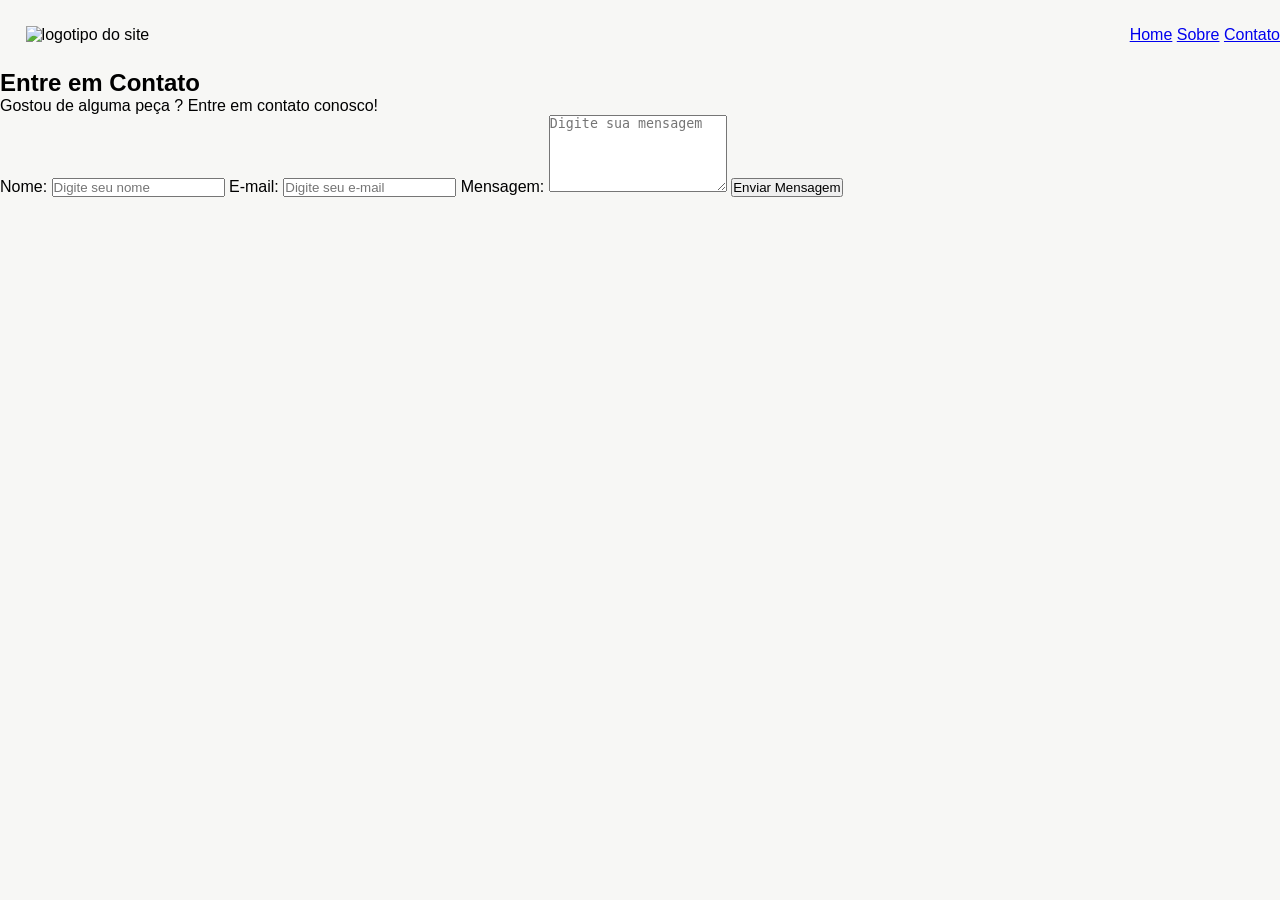
==== contato.html @ 35b37e24 "Add files via upload" ====
<!doctype html>
<html lang="pt-br">
<head>
<meta charset="UTF-8" />
<meta name="viewport" content="width=device-width, initial-scale=1.0" />
<title>Document</title>
<link rel="stylesheet" href="style.CSS" />
</head>
<body>
<header>
<img src="./assets/logo 2.png" alt="logotipo do site" />
<header class="topo">
<div class="top">
<nav class="menu">
<a href="index.html">Home</a>
<a href="sobre.html">Sobre</a>
<a href="contato.html">Contato</a>
</nav>
</div>
</header>
</header>
<!-- SEÇAO DE CONTATO -->
<section class="contato" id="contato">
<h2>Entre em Contato</h2>
<p>Gostou de alguma peça ? Entre em contato conosco!</p>
<form>
<label for="nome">Nome:</label>
<input type="text" id="nome" placeholder="Digite seu nome" />
<label for="email">E-mail:</label>
<input type="email" id="email" placeholder="Digite seu e-mail" />
<label for="mensagem">Mensagem:</label>
<textarea
         id="mensagem"
         rows="5"
         placeholder="Digite sua mensagem"
></textarea>
<button type="submit">Enviar Mensagem</button>
</form>
</section>
</body>
</html>
---- style.CSS ----
header{
    display: flex;
    justify-content: space-between;
    align-items: center;
}

nav ul{
    display: flex;
    gap: 3%;
    list-style: none;
    margin: 0%;
    padding: 0%;

}

.divCards {
    display: flex;
    flex-wrap: wrap;
    gap: 1%;
    justify-content: center;
}

.card {
    width: 45%;
    padding: 3%;
    box-sizing: border-box;
    border: 2px solid pink;
    border-radius: 50px;
    text-align: center;
}  




 *  {
    margin: 0;
    padding: 0;
    box-sizing: border-box;
}

html {
    scroll-behavior: smooth;
}

body {
    font-family: Arial, sans-serif;
    background-color: rgb(247, 247, 245);
}

header img {
   width: 25%;
   height: auto;
   margin: 2%;
}
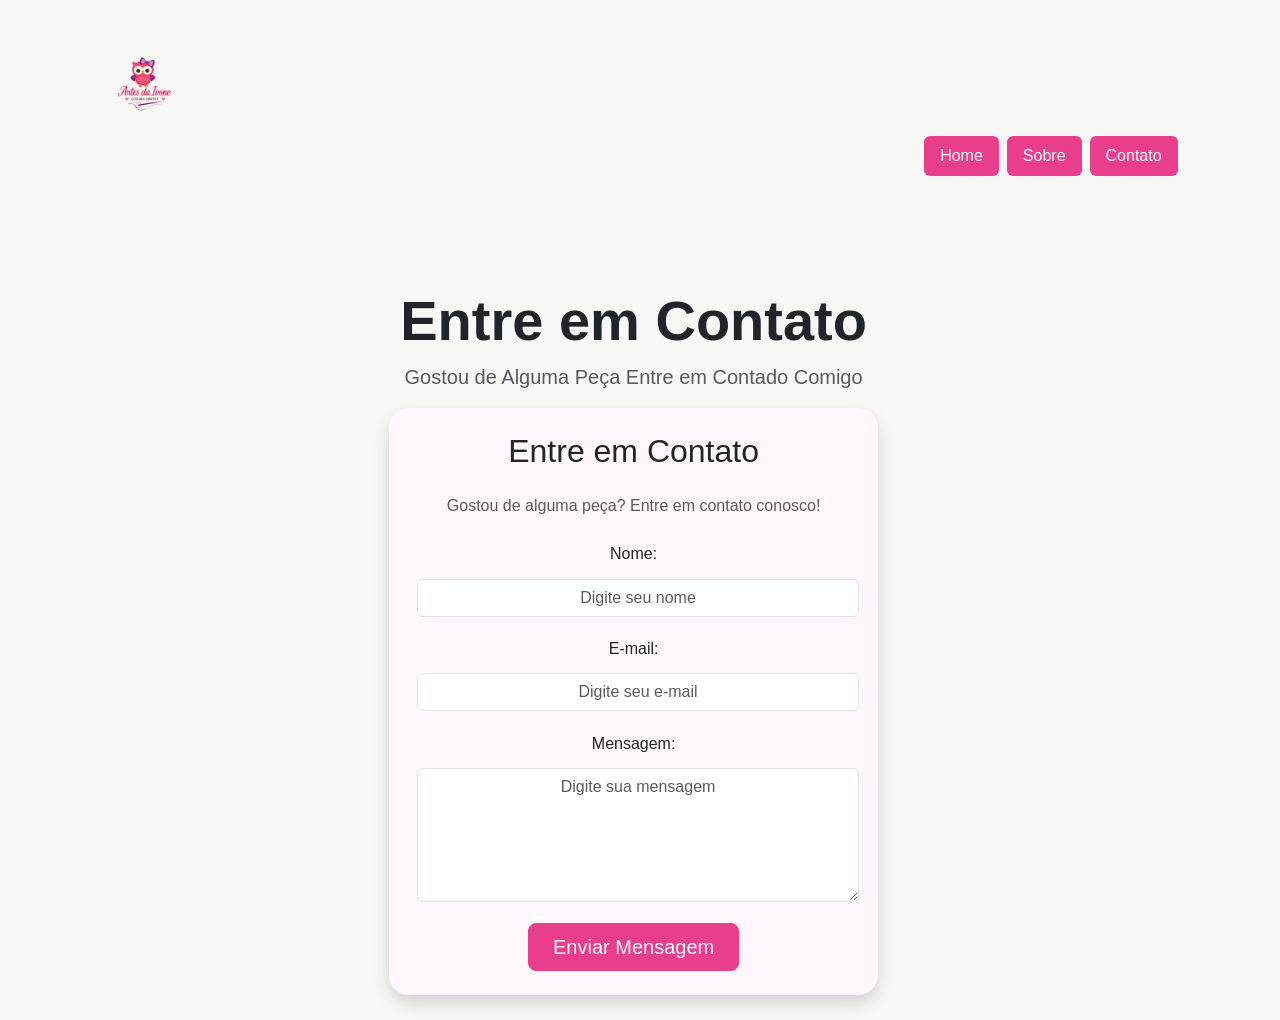
==== commit f2674ef4: "Add files via upload" ====
--- a/contato.html
+++ b/contato.html
@@ -1,41 +1,84 @@
 <!doctype html>
 <html lang="pt-br">
-<head>
-<meta charset="UTF-8" />
-<meta name="viewport" content="width=device-width, initial-scale=1.0" />
-<title>Document</title>
-<link rel="stylesheet" href="style.CSS" />
-</head>
-<body>
-<header>
-<img src="./assets/logo 2.png" alt="logotipo do site" />
-<header class="topo">
-<div class="top">
-<nav class="menu">
-<a href="index.html">Home</a>
-<a href="sobre.html">Sobre</a>
-<a href="contato.html">Contato</a>
-</nav>
-</div>
-</header>
-</header>
-<!-- SEÇAO DE CONTATO -->
-<section class="contato" id="contato">
-<h2>Entre em Contato</h2>
-<p>Gostou de alguma peça ? Entre em contato conosco!</p>
-<form>
-<label for="nome">Nome:</label>
-<input type="text" id="nome" placeholder="Digite seu nome" />
-<label for="email">E-mail:</label>
-<input type="email" id="email" placeholder="Digite seu e-mail" />
-<label for="mensagem">Mensagem:</label>
-<textarea
-         id="mensagem"
-         rows="5"
-         placeholder="Digite sua mensagem"
-></textarea>
-<button type="submit">Enviar Mensagem</button>
-</form>
-</section>
-</body>
-</html>+  <head>
+    <meta charset="UTF-8" />
+    <meta name="viewport" content="width=device-width, initial-scale=1.0" />
+    <title>Document</title>
+
+    <!-- Bootstrap -->
+    <link
+      href="https://cdn.jsdelivr.net/npm/bootstrap@5.3.8/dist/css/bootstrap.min.css"
+      rel="stylesheet"
+    />
+
+    <link rel="stylesheet" href="style.CSS" />
+  </head>
+  <body>
+    <header>
+      <img src="logo 2.png" alt="logotipo do site" class="logo img-fluid" />
+      <header class="topo">
+        <div class="top">
+          <nav class="menu nav justify-content-center gap-2">
+            <a href="index.html" class="nav-link btn btn-rosa">Home</a>
+            <a href="sobre.html" class="nav-link btn btn-rosa">Sobre</a>
+            <a href="contato.html" class="nav-link btn btn-rosa">Contato</a>
+          </nav>
+        </div>
+      </header>
+    </header>
+    <!-- SEÇAO DE CONTATO -->
+    <section class="contato" id="contato">
+      <h1 class="display-4 fw-bold text-center">Entre em Contato</h1>
+      <p class="lead text-center text-muted">
+        Gostou de Alguma Peça Entre em Contado Comigo
+      </p>
+      <form>
+        <div class="card shadow p-4 mx-auto" style="max-width: 600px">
+          <h2 class="text-center mb-4">Entre em Contato</h2>
+
+          <p class="text-center text-muted mb-4">
+            Gostou de alguma peça? Entre em contato conosco!
+          </p>
+
+          <form>
+            <div class="mb-3">
+              <label for="nome" class="form-label">Nome:</label>
+              <input
+                type="text"
+                id="nome"
+                class="form-control"
+                placeholder="Digite seu nome"
+              />
+            </div>
+
+            <div class="mb-3">
+              <label for="email" class="form-label">E-mail:</label>
+              <input
+                type="email"
+                id="email"
+                class="form-control"
+                placeholder="Digite seu e-mail"
+              />
+            </div>
+
+            <div class="mb-3">
+              <label for="mensagem" class="form-label">Mensagem:</label>
+              <textarea
+                id="mensagem"
+                class="form-control"
+                rows="5"
+                placeholder="Digite sua mensagem"
+              ></textarea>
+            </div>
+
+            <div class="text-center">
+              <button type="submit" class="btn btn-rosa btn-lg px-4">
+                Enviar Mensagem
+              </button>
+            </div>
+          </form>
+        </div>
+      </form>
+    </section>
+  </body>
+</html>
--- a/style.CSS
+++ b/style.CSS
@@ -1,58 +1,126 @@
-header{
-    display: flex;
-    justify-content: space-between;
-    align-items: center;
+header {
+  display: flex;
+  justify-content: space-between;
+  align-items: center;
 }
 
-nav ul{
-    display: flex;
-    gap: 3%;
-    list-style: none;
-    margin: 0%;
-    padding: 0%;
+body {
+  width: 85%;
+  margin: 2%;
+  margin-left: 7%;
+  margin-right: 5%;
+}
 
+nav ul {
+  display: flex;
+  gap: 3%;
+  list-style: none;
+  margin: 0%;
+  padding: 0%;
 }
 
 .divCards {
-    display: flex;
-    flex-wrap: wrap;
-    gap: 1%;
-    justify-content: center;
+  display: flex;
+  flex-wrap: wrap;
+  gap: 1%;
+  margin: 1%;
+  justify-content: center;
 }
 
 .card {
-    width: 45%;
-    padding: 3%;
-    box-sizing: border-box;
-    border: 2px solid pink;
-    border-radius: 50px;
-    text-align: center;
-}  
+  width: 45%;
+  padding: 3%;
+  margin: 1%;
+  box-sizing: border-box;
+  border: 2px solid pink;
+  border-radius: 25%;
+  text-align: center;
+}
 
-
-
-
- *  {
-    margin: 0;
-    padding: 0;
-    box-sizing: border-box;
+* {
+  margin: 0;
+  padding: 0;
+  box-sizing: border-box;
 }
 
 html {
-    scroll-behavior: smooth;
+  scroll-behavior: smooth;
 }
 
 body {
-    font-family: Arial, sans-serif;
-    background-color: rgb(247, 247, 245);
+  font-family: Arial;
+  background-color: rgb(247, 247, 245);
 }
 
 header img {
-   width: 25%;
-   height: auto;
-   margin: 2%;
+  width: 25%;
+  height: auto;
+  margin: 2%;
 }
 
+.form-group {
+  margin-bottom: 20%;
+}
 
+input,
+textarea {
+  width: 30%;
+  padding: 5%;
+  margin: 1%;
+  box-sizing: border-box;
+  border: 2px solid pink;
+  border-radius: 25%;
+  text-align: center;
+}
 
+.btn-rosa {
+  background-color: #e83e8c;
+  border-color: #e83e8c;
+  color: white;
+}
 
+.btn-rosa:hover {
+  background-color: #d63384;
+  border-color: #d63384;
+  color: white;
+}
+
+.card {
+  border: none;
+  border-radius: 20px;
+  background-color: #fff7fb;
+  box-shadow: 0 5px 15px rgba(0, 0, 0, 0.1);
+  transition: all 0.3s ease;
+  overflow: hidden;
+}
+
+.card:hover {
+  transform: translateY(-10px);
+  box-shadow: 0 10px 25px rgba(0, 0, 0, 0.18);
+}
+
+.card-body {
+  padding: 25px;
+}
+
+.card-title {
+  color: #e83e8c;
+  font-weight: bold;
+  margin-bottom: 15px;
+}
+
+.card-text {
+  color: #666;
+  line-height: 1.6;
+}
+
+.logo {
+  width: 30%;
+  height: auto;
+  border-radius: 2%;
+  transition: 0.3s;
+}
+
+.logo:hover {
+  transform: scale(1.05);
+}
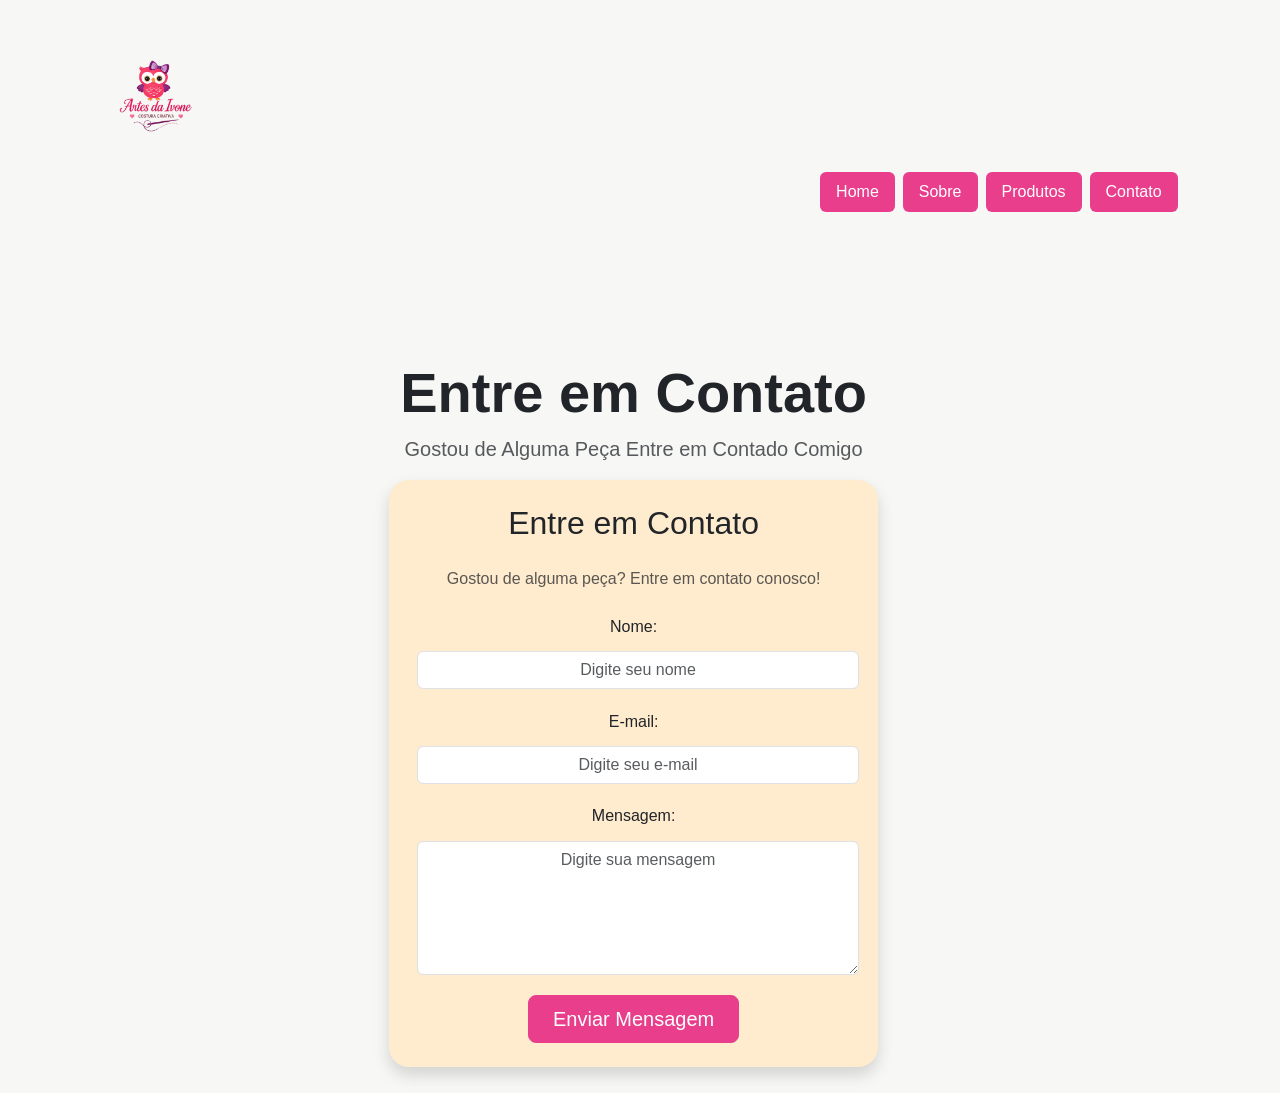
==== commit 7115f53f: "Add files via upload" ====
--- a/contato.html
+++ b/contato.html
@@ -5,7 +5,7 @@
     <meta name="viewport" content="width=device-width, initial-scale=1.0" />
     <title>Document</title>
 
-    <!-- Bootstrap -->
+   
     <link
       href="https://cdn.jsdelivr.net/npm/bootstrap@5.3.8/dist/css/bootstrap.min.css"
       rel="stylesheet"
@@ -21,12 +21,13 @@
           <nav class="menu nav justify-content-center gap-2">
             <a href="index.html" class="nav-link btn btn-rosa">Home</a>
             <a href="sobre.html" class="nav-link btn btn-rosa">Sobre</a>
+            <a href="produtos.html" class="nav-link btn btn-rosa">Produtos</a>
             <a href="contato.html" class="nav-link btn btn-rosa">Contato</a>
           </nav>
         </div>
       </header>
     </header>
-    <!-- SEÇAO DE CONTATO -->
+    
     <section class="contato" id="contato">
       <h1 class="display-4 fw-bold text-center">Entre em Contato</h1>
       <p class="lead text-center text-muted">
--- a/style.CSS
+++ b/style.CSS
@@ -1,4 +1,4 @@
-header {
+ header {
   display: flex;
   justify-content: space-between;
   align-items: center;
@@ -88,7 +88,7 @@
 .card {
   border: none;
   border-radius: 20px;
-  background-color: #fff7fb;
+  background-color: blanchedalmond;
   box-shadow: 0 5px 15px rgba(0, 0, 0, 0.1);
   transition: all 0.3s ease;
   overflow: hidden;
@@ -101,6 +101,7 @@
 
 .card-body {
   padding: 25px;
+  
 }
 
 .card-title {
@@ -110,17 +111,42 @@
 }
 
 .card-text {
-  color: #666;
+  color:black;
   line-height: 1.6;
 }
 
 .logo {
-  width: 30%;
+  width: 40%;
   height: auto;
-  border-radius: 2%;
+  border-radius: 0%;
   transition: 0.3s;
 }
 
-.logo:hover {
-  transform: scale(1.05);
+
+
+
+
+.fotoArtesanato {
+    width: 100%;
+    max-width: 600px;
+    height: 350px;
+
+   
+    object-fit: cover;
+
+   
+    border-radius: 20px;
+
+   
+    box-shadow: 0 8px 25px rgba(0, 0, 0, 0.20);
+
+   
+    filter: brightness(1.05) contrast(1.05) saturate(1.10);
+
 }
+
+.fotoArtesanato:hover {
+    transform: scale(1.03);
+    box-shadow: 0 12px 30px rgba(0, 0, 0, 0.30);
+}
+
